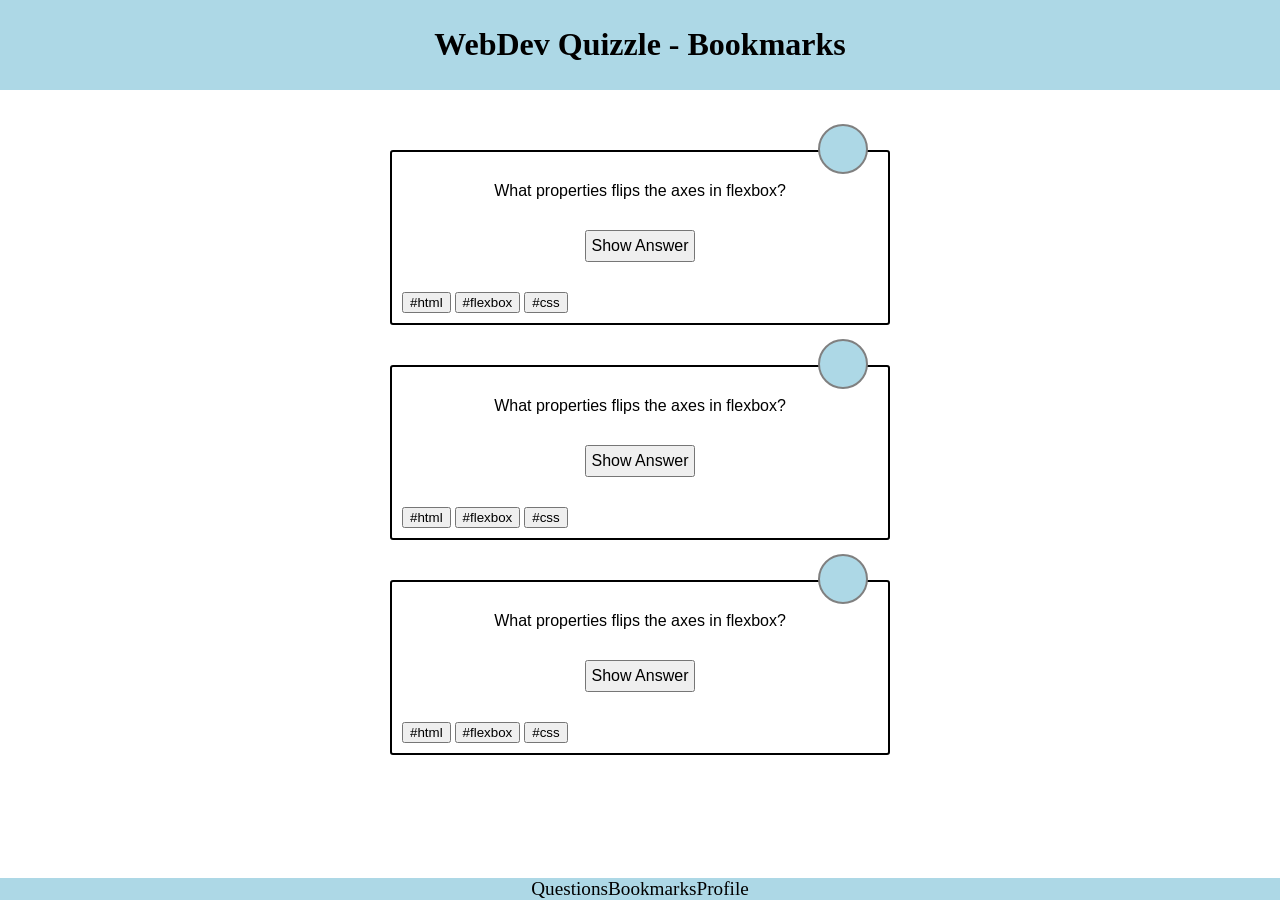
==== bookmark.html @ 0d22db04 "add navbar" ====
<!DOCTYPE html>
<html lang="en">
  <head>
    <meta charset="UTF-8" />
    <meta http-equiv="X-UA-Compatible" content="IE=edge" />
    <meta name="viewport" content="width=device-width, initial-scale=1.0" />
    <title>Quiz App! Bookmark</title>
    <link rel="stylesheet" href="style.css" />
  </head>
  <body>
    <header>
      <h1>WebDev Quizzle - Bookmarks</h1>
    </header>
    <main>
      <section class="card">
        <p class="question">What properties flips the axes in flexbox?</p>
        <div class="flex-container">
          <button class="answer-button">Show Answer</button>
        </div>
        <section class="tags">
          <button>#html</button>
          <button>#flexbox</button>
          <button>#css</button>
        </section>
        <div class="bookmark-icon"></div>
      </section>
      <section class="card">
        <p class="question">What properties flips the axes in flexbox?</p>
        <div class="flex-container">
          <button class="answer-button">Show Answer</button>
        </div>
        <section class="tags">
          <button>#html</button>
          <button>#flexbox</button>
          <button>#css</button>
        </section>
        <div class="bookmark-icon"></div>
      </section>
      <section class="card">
        <p class="question">What properties flips the axes in flexbox?</p>
        <div class="flex-container">
          <button class="answer-button">Show Answer</button>
        </div>
        <section class="tags">
          <button>#html</button>
          <button>#flexbox</button>
          <button>#css</button>
        </section>
        <div class="bookmark-icon"></div>
      </section>
    </main>
    <footer class="navigation">
      <a href="index.html">Questions</a>
      <a href="bookmark.html">Bookmarks</a>
      <a href="profile.html">Profile</a>
    </footer>
  </body>
</html>
---- style.css ----
*,
*::before,
*::after {
  box-sizing: border-box;
}
body {
  margin: 0;
  padding: 0;
  font-family: Cambria, Cochin, Georgia, Times, "Times New Roman", serif;
  padding-top: 110px;
}
a {
  text-decoration: none;
  color: black;
  font-size: 1.2rem;
}
h1,
h2 {
  text-align: center;
  padding: 5px;
}
header {
  background-color: lightblue;
  position: fixed;
  top: 0;
  right: 0;
  left: 0;
  z-index: 10;
}
.card {
  border: 2px solid black;
  border-radius: 3px;
  max-width: 500px;
  margin: 40px auto;
  position: relative;
}
.question {
  margin: 30px;
  font-family: Verdana, Geneva, Tahoma, sans-serif;
  text-align: center;
}
.answer-button {
  margin: 0 auto;
  text-align: center;
  margin-bottom: 20px;
  padding: 5px;
  font-size: 1rem;
}
.flex-container {
  display: flex;
}
.tags {
  margin: 10px;
}
.bookmark-icon {
  border: 2px solid gray;
  border-radius: 50%;
  background-color: lightblue;
  width: 50px;
  height: 50px;
  position: absolute;
  top: -28px;
  right: 20px;
 
}

.navigation {
  background-color: lightblue;
  display: flex;
  justify-content: center;
  position: fixed;
  bottom: 0;
  left: 0;
  right: 0;
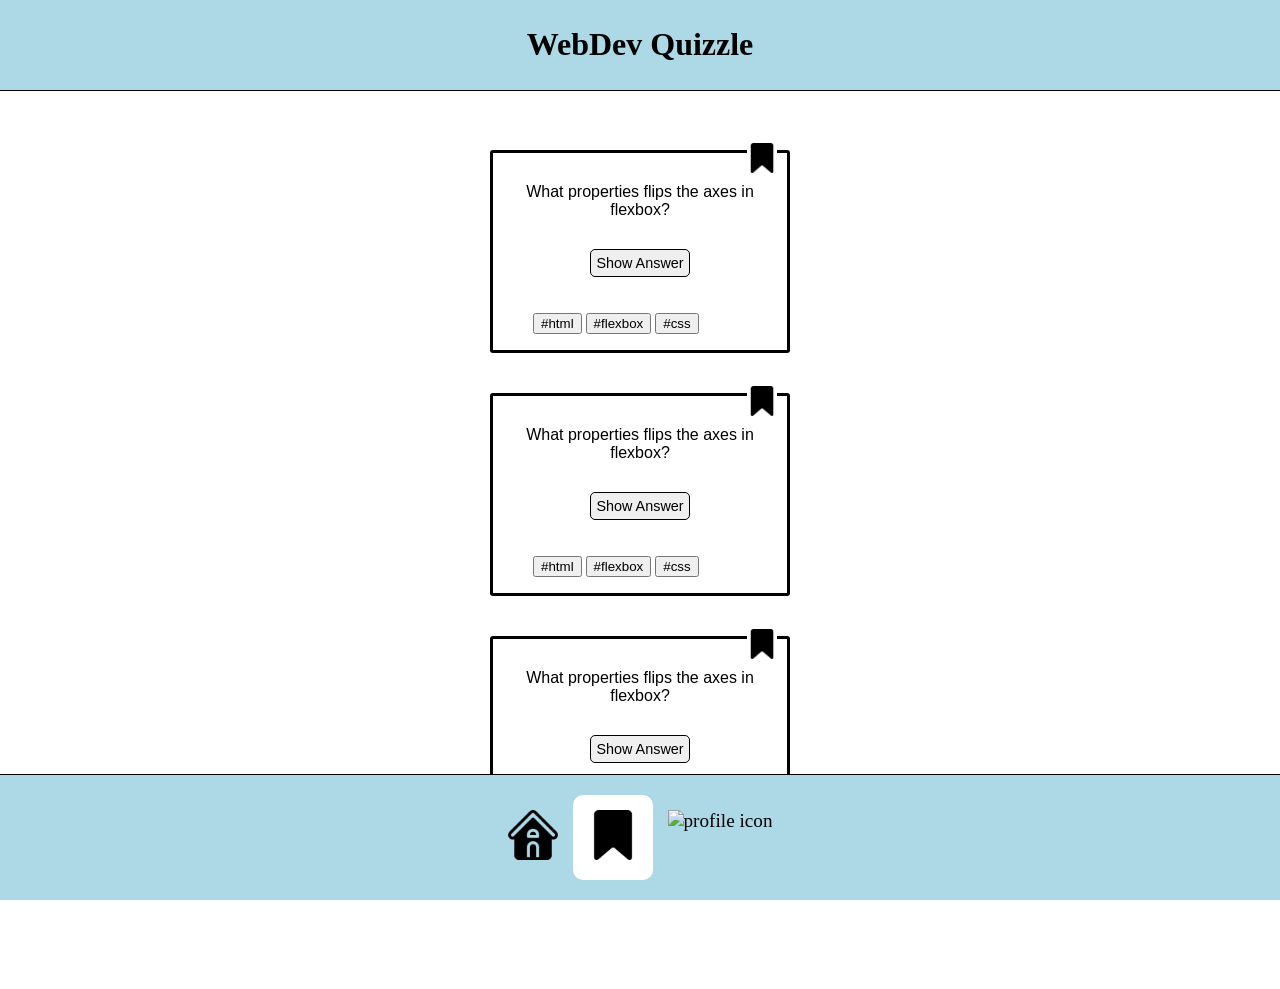
==== commit 3c81d216: "add styles and navbar" ====
--- a/bookmark.html
+++ b/bookmark.html
@@ -4,12 +4,12 @@
     <meta charset="UTF-8" />
     <meta http-equiv="X-UA-Compatible" content="IE=edge" />
     <meta name="viewport" content="width=device-width, initial-scale=1.0" />
-    <title>Quiz App! Bookmark</title>
+    <title>Quiz App!</title>
     <link rel="stylesheet" href="style.css" />
   </head>
   <body>
     <header>
-      <h1>WebDev Quizzle - Bookmarks</h1>
+      <h1>WebDev Quizzle</h1>
     </header>
     <main>
       <section class="card">
@@ -17,42 +17,60 @@
         <div class="flex-container">
           <button class="answer-button">Show Answer</button>
         </div>
-        <section class="tags">
+        <ul class="tags">
           <button>#html</button>
           <button>#flexbox</button>
           <button>#css</button>
-        </section>
-        <div class="bookmark-icon"></div>
+        </ul>
+        <img
+          alt="bookmark icon"
+          class="bookmark--icon"
+          src="icons/bookmark-black.png"
+        />
       </section>
       <section class="card">
         <p class="question">What properties flips the axes in flexbox?</p>
         <div class="flex-container">
           <button class="answer-button">Show Answer</button>
         </div>
-        <section class="tags">
+        <ul class="tags">
           <button>#html</button>
           <button>#flexbox</button>
           <button>#css</button>
-        </section>
-        <div class="bookmark-icon"></div>
+        </ul>
+        <img
+          alt="bookmark icon"
+          class="bookmark--icon"
+          src="icons/bookmark-black.png"
+        />
       </section>
       <section class="card">
         <p class="question">What properties flips the axes in flexbox?</p>
         <div class="flex-container">
           <button class="answer-button">Show Answer</button>
         </div>
-        <section class="tags">
+        <ul class="tags">
           <button>#html</button>
           <button>#flexbox</button>
           <button>#css</button>
-        </section>
-        <div class="bookmark-icon"></div>
+        </ul>
+        <img
+          alt="bookmark icon"
+          class="bookmark--icon"
+          src="icons/bookmark-black.png"
+        />
       </section>
     </main>
     <footer class="navigation">
-      <a href="index.html">Questions</a>
-      <a href="bookmark.html">Bookmarks</a>
-      <a href="profile.html">Profile</a>
+      <a aria-label="go to homepage" href="index.html"
+        ><img alt="home icon" src="icons/home.png"
+      /></a>
+      <a aria-label="go to bookmark site" class="active" href="bookmark.html"
+        ><img alt="bookmark icon" src="icons/bookmark-black.png"
+      /></a>
+      <a aria-label="go to profile site" href="profile.html"
+        ><img alt="profile icon" src="icons/user.png"
+      /></a>
     </footer>
   </body>
 </html>
--- a/style.css
+++ b/style.css
@@ -5,17 +5,15 @@
 }
 body {
   margin: 0;
-  padding: 0;
+  padding: 110px 0;
   font-family: Cambria, Cochin, Georgia, Times, "Times New Roman", serif;
-  padding-top: 110px;
 }
 a {
   text-decoration: none;
   color: black;
   font-size: 1.2rem;
 }
-h1,
-h2 {
+h1 {
   text-align: center;
   padding: 5px;
 }
@@ -26,11 +24,12 @@
   right: 0;
   left: 0;
   z-index: 10;
+  border-bottom: 1px solid black;
 }
 .card {
-  border: 2px solid black;
+  border: 3px solid black;
   border-radius: 3px;
-  max-width: 500px;
+  max-width: 300px;
   margin: 40px auto;
   position: relative;
 }
@@ -44,27 +43,31 @@
   text-align: center;
   margin-bottom: 20px;
   padding: 5px;
-  font-size: 1rem;
+  font-size: 0.9rem;
+  border-radius: 5px;
+  border: 1px solid;
+}
+.answer-button:hover {
+  cursor: pointer;
 }
 .flex-container {
   display: flex;
 }
-.tags {
-  margin: 10px;
+
+.bookmark--icon {
+  width: 30px;
+  position: absolute;
+  top: -10px;
+  right: 10px;
+  background-color: white;
 }
-.bookmark-icon {
-  border: 2px solid gray;
-  border-radius: 50%;
-  background-color: lightblue;
-  width: 50px;
-  height: 50px;
-  position: absolute;
-  top: -28px;
-  right: 20px;
- 
+.bookmark--icon:hover {
+  cursor: pointer;
 }
 
 .navigation {
+  border-top: 1px solid black;
+  padding: 20px;
   background-color: lightblue;
   display: flex;
   justify-content: center;
@@ -72,3 +75,14 @@
   bottom: 0;
   left: 0;
   right: 0;
+}
+.navigation a {
+  padding: 15px;
+}
+footer img {
+  width: 50px;
+}
+.active {
+  background-color: white;
+  border-radius: 10px;
+}
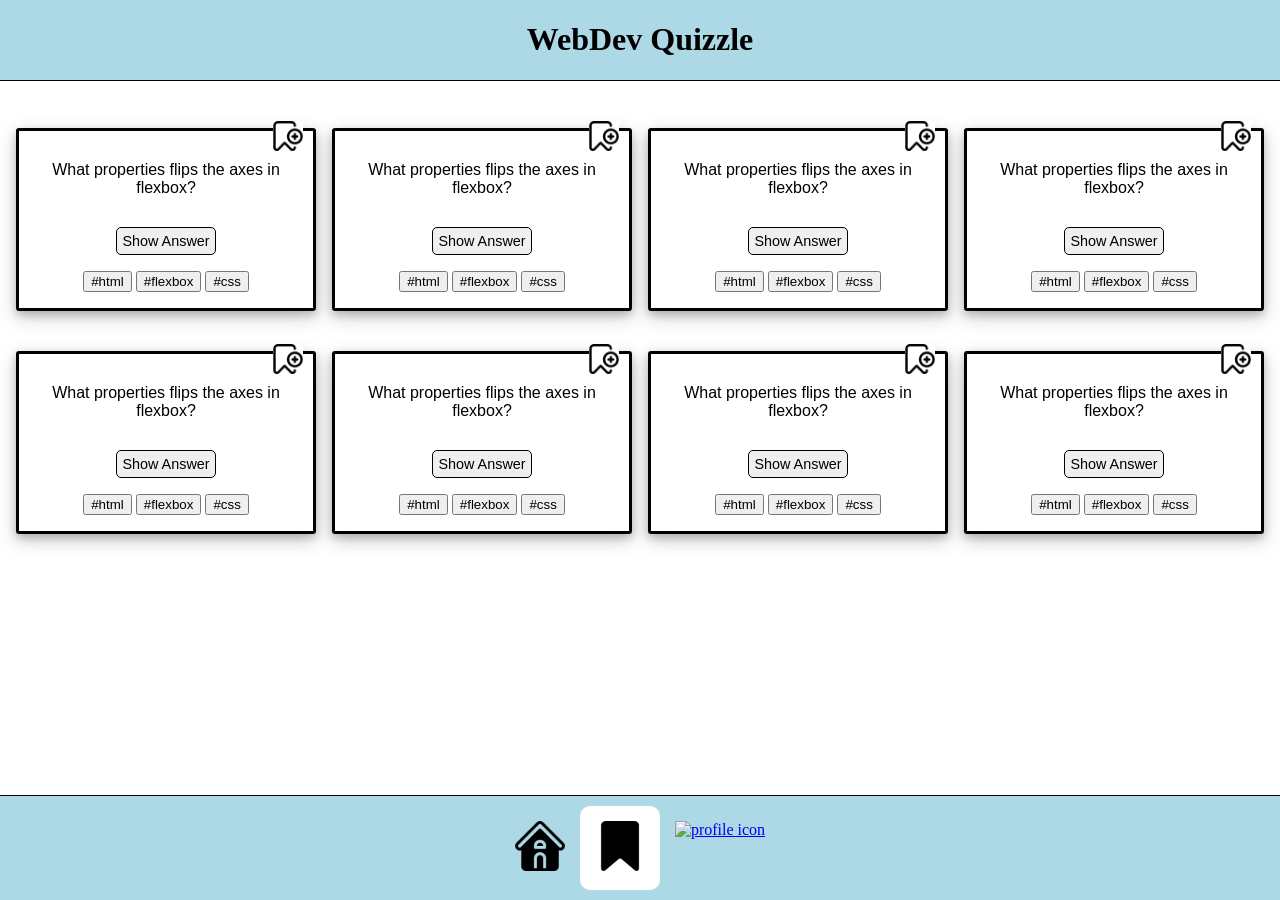
==== commit 523f363d: "add bem" ====
--- a/bookmark.html
+++ b/bookmark.html
@@ -8,68 +8,161 @@
     <link rel="stylesheet" href="style.css" />
   </head>
   <body>
-    <header>
+    <header class="header">
       <h1>WebDev Quizzle</h1>
     </header>
-    <main>
+    <main class="main">
+
       <section class="card">
-        <p class="question">What properties flips the axes in flexbox?</p>
-        <div class="flex-container">
-          <button class="answer-button">Show Answer</button>
-        </div>
-        <ul class="tags">
-          <button>#html</button>
-          <button>#flexbox</button>
-          <button>#css</button>
+        <p class="card__question">What properties flips the axes in flexbox?</p>
+        <button class="card__answer-button">Show Answer</button>
+        <ul class="card__tag-list">
+          <li class="card__list-item"><button>#html</button></li>
+          <li class="card__list-item"><button>#flexbox</button></li>
+          <li class="card__list-item"><button>#css</button></li>
         </ul>
-        <img
+        <input
+          type="image"
           alt="bookmark icon"
-          class="bookmark--icon"
-          src="icons/bookmark-black.png"
+          class="card__bookmark-icon"
+          src="icons/bookmark.png"
         />
       </section>
+
       <section class="card">
-        <p class="question">What properties flips the axes in flexbox?</p>
-        <div class="flex-container">
-          <button class="answer-button">Show Answer</button>
-        </div>
-        <ul class="tags">
-          <button>#html</button>
-          <button>#flexbox</button>
-          <button>#css</button>
+        <p class="card__question">What properties flips the axes in flexbox?</p>
+        <button class="card__answer-button">Show Answer</button>
+        <ul class="card__tag-list">
+          <li class="card__list-item"><button>#html</button></li>
+          <li class="card__list-item"><button>#flexbox</button></li>
+          <li class="card__list-item"><button>#css</button></li>
         </ul>
-        <img
+        <input
+          type="image"
           alt="bookmark icon"
-          class="bookmark--icon"
-          src="icons/bookmark-black.png"
+          class="card__bookmark-icon"
+          src="icons/bookmark.png"
         />
       </section>
+
       <section class="card">
-        <p class="question">What properties flips the axes in flexbox?</p>
-        <div class="flex-container">
-          <button class="answer-button">Show Answer</button>
-        </div>
-        <ul class="tags">
-          <button>#html</button>
-          <button>#flexbox</button>
-          <button>#css</button>
+        <p class="card__question">What properties flips the axes in flexbox?</p>
+        <button class="card__answer-button">Show Answer</button>
+        <ul class="card__tag-list">
+          <li class="card__list-item"><button>#html</button></li>
+          <li class="card__list-item"><button>#flexbox</button></li>
+          <li class="card__list-item"><button>#css</button></li>
         </ul>
-        <img
+        <input
+          type="image"
           alt="bookmark icon"
-          class="bookmark--icon"
-          src="icons/bookmark-black.png"
+          class="card__bookmark-icon"
+          src="icons/bookmark.png"
+        />
+      </section>
+
+      <section class="card">
+        <p class="card__question">What properties flips the axes in flexbox?</p>
+        <button class="card__answer-button">Show Answer</button>
+        <ul class="card__tag-list">
+          <li class="card__list-item"><button>#html</button></li>
+          <li class="card__list-item"><button>#flexbox</button></li>
+          <li class="card__list-item"><button>#css</button></li>
+        </ul>
+        <input
+          type="image"
+          alt="bookmark icon"
+          class="card__bookmark-icon"
+          src="icons/bookmark.png"
+        />
+      </section>
+
+      <section class="card">
+        <p class="card__question">What properties flips the axes in flexbox?</p>
+        <button class="card__answer-button">Show Answer</button>
+        <ul class="card__tag-list">
+          <li class="card__list-item"><button>#html</button></li>
+          <li class="card__list-item"><button>#flexbox</button></li>
+          <li class="card__list-item"><button>#css</button></li>
+        </ul>
+        <input
+          type="image"
+          alt="bookmark icon"
+          class="card__bookmark-icon"
+          src="icons/bookmark.png"
+        />
+      </section>
+
+      <section class="card">
+        <p class="card__question">What properties flips the axes in flexbox?</p>
+        <button class="card__answer-button">Show Answer</button>
+        <ul class="card__tag-list">
+          <li class="card__list-item"><button>#html</button></li>
+          <li class="card__list-item"><button>#flexbox</button></li>
+          <li class="card__list-item"><button>#css</button></li>
+        </ul>
+        <input
+          type="image"
+          alt="bookmark icon"
+          class="card__bookmark-icon"
+          src="icons/bookmark.png"
+        />
+      </section>
+
+      <section class="card">
+        <p class="card__question">What properties flips the axes in flexbox?</p>
+        <button class="card__answer-button">Show Answer</button>
+        <ul class="card__tag-list">
+          <li class="card__list-item"><button>#html</button></li>
+          <li class="card__list-item"><button>#flexbox</button></li>
+          <li class="card__list-item"><button>#css</button></li>
+        </ul>
+        <input
+          type="image"
+          alt="bookmark icon"
+          class="card__bookmark-icon"
+          src="icons/bookmark.png"
+        />
+      </section>
+
+      <section class="card">
+        <p class="card__question">What properties flips the axes in flexbox?</p>
+        <button class="card__answer-button">Show Answer</button>
+        <ul class="card__tag-list">
+          <li class="card__list-item"><button>#html</button></li>
+          <li class="card__list-item"><button>#flexbox</button></li>
+          <li class="card__list-item"><button>#css</button></li>
+        </ul>
+        <input
+          type="image"
+          alt="bookmark icon"
+          class="card__bookmark-icon"
+          src="icons/bookmark.png"
         />
       </section>
     </main>
-    <footer class="navigation">
-      <a aria-label="go to homepage" href="index.html"
-        ><img alt="home icon" src="icons/home.png"
+
+    <footer class="footer">
+      <a
+        href="index.html"
+        class="footer__link"
+        aria-label="go to homepage"
+        ><img class="footer__image" alt="home icon" src="icons/home.png"
       /></a>
-      <a aria-label="go to bookmark site" class="active" href="bookmark.html"
-        ><img alt="bookmark icon" src="icons/bookmark-black.png"
+      <a
+        href="bookmark.html"
+        class="active footer__link"
+        aria-label="go to bookmark site"
+        ><img
+          class="footer__image"
+          alt="bookmark icon"
+          src="icons/bookmark-black.png"
       /></a>
-      <a aria-label="go to profile site" href="profile.html"
-        ><img alt="profile icon" src="icons/user.png"
+      <a
+        href="profile.html"
+        class="footer__link"
+        aria-label="go to profile site"
+        ><img class="footer__image" alt="profile icon" src="icons/user.png"
       /></a>
     </footer>
   </body>
--- a/style.css
+++ b/style.css
@@ -1,86 +1,26 @@
+@import url(components/card.css);
+@import url(components/header.css);
+@import url(components/footer.css);
+
 *,
 *::before,
 *::after {
   box-sizing: border-box;
 }
+:root {
+  --bg-colorHeaderFooter: lightblue;
+}
 body {
-  margin: 0;
-  padding: 110px 0;
+  padding-top: 100px;
+  padding-bottom: 110px;
   font-family: Cambria, Cochin, Georgia, Times, "Times New Roman", serif;
-}
-a {
-  text-decoration: none;
-  color: black;
-  font-size: 1.2rem;
 }
 h1 {
   text-align: center;
-  padding: 5px;
 }
-header {
-  background-color: lightblue;
-  position: fixed;
-  top: 0;
-  right: 0;
-  left: 0;
-  z-index: 10;
-  border-bottom: 1px solid black;
-}
-.card {
-  border: 3px solid black;
-  border-radius: 3px;
-  max-width: 300px;
-  margin: 40px auto;
-  position: relative;
-}
-.question {
-  margin: 30px;
-  font-family: Verdana, Geneva, Tahoma, sans-serif;
-  text-align: center;
-}
-.answer-button {
-  margin: 0 auto;
-  text-align: center;
-  margin-bottom: 20px;
-  padding: 5px;
-  font-size: 0.9rem;
-  border-radius: 5px;
-  border: 1px solid;
-}
-.answer-button:hover {
-  cursor: pointer;
-}
-.flex-container {
+.main {
   display: flex;
-}
-
-.bookmark--icon {
-  width: 30px;
-  position: absolute;
-  top: -10px;
-  right: 10px;
-  background-color: white;
-}
-.bookmark--icon:hover {
-  cursor: pointer;
-}
-
-.navigation {
-  border-top: 1px solid black;
-  padding: 20px;
-  background-color: lightblue;
-  display: flex;
-  justify-content: center;
-  position: fixed;
-  bottom: 0;
-  left: 0;
-  right: 0;
-}
-.navigation a {
-  padding: 15px;
-}
-footer img {
-  width: 50px;
+  flex-flow: row wrap;
 }
 .active {
   background-color: white;
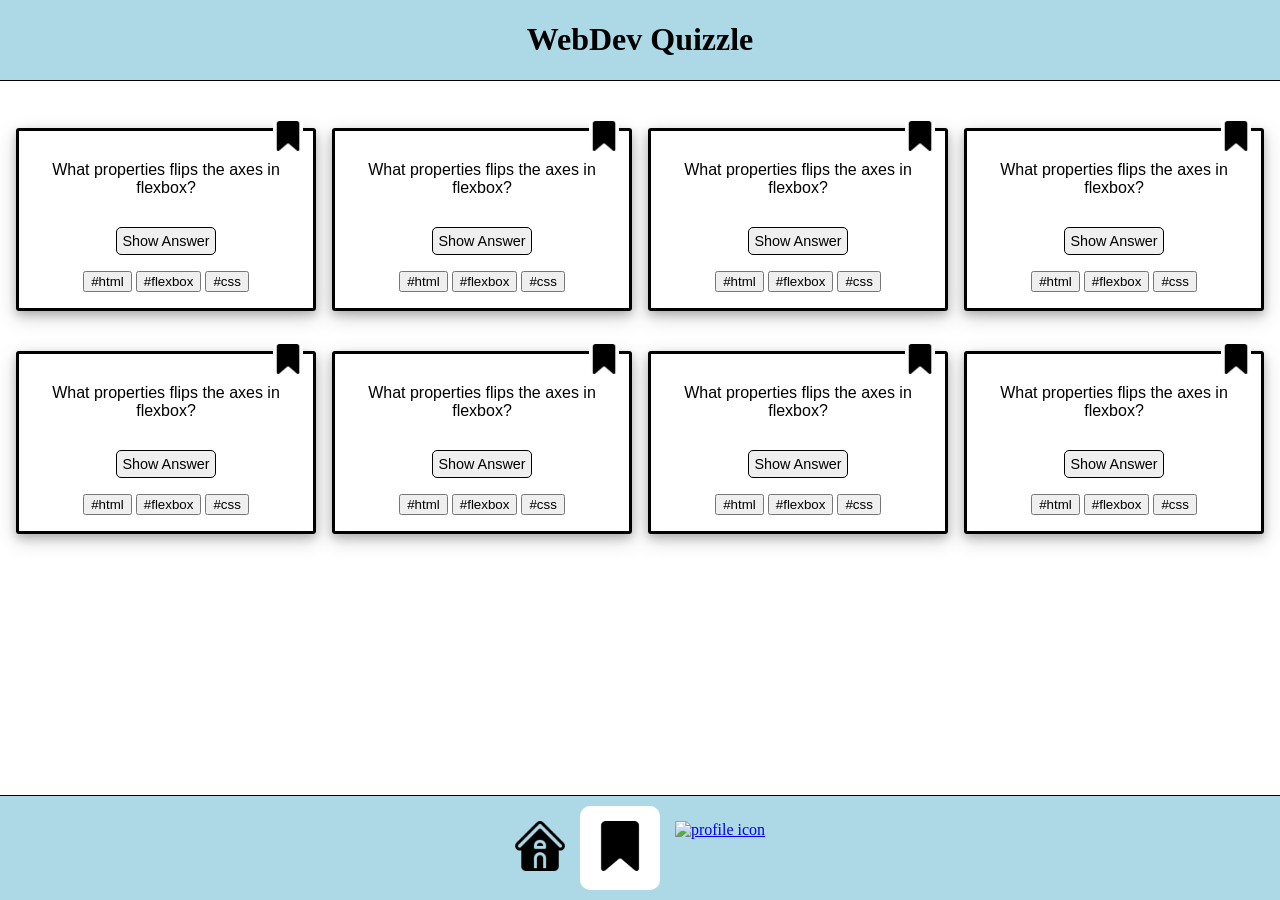
==== commit dca52ce9: "change bookmark-icon to black" ====
--- a/bookmark.html
+++ b/bookmark.html
@@ -25,7 +25,7 @@
           type="image"
           alt="bookmark icon"
           class="card__bookmark-icon"
-          src="icons/bookmark.png"
+          src="icons/bookmark-black.png"
         />
       </section>
 
@@ -41,7 +41,7 @@
           type="image"
           alt="bookmark icon"
           class="card__bookmark-icon"
-          src="icons/bookmark.png"
+          src="icons/bookmark-black.png"
         />
       </section>
 
@@ -57,7 +57,7 @@
           type="image"
           alt="bookmark icon"
           class="card__bookmark-icon"
-          src="icons/bookmark.png"
+          src="icons/bookmark-black.png"
         />
       </section>
 
@@ -73,7 +73,7 @@
           type="image"
           alt="bookmark icon"
           class="card__bookmark-icon"
-          src="icons/bookmark.png"
+          src="icons/bookmark-black.png"
         />
       </section>
 
@@ -89,7 +89,7 @@
           type="image"
           alt="bookmark icon"
           class="card__bookmark-icon"
-          src="icons/bookmark.png"
+          src="icons/bookmark-black.png"
         />
       </section>
 
@@ -105,7 +105,7 @@
           type="image"
           alt="bookmark icon"
           class="card__bookmark-icon"
-          src="icons/bookmark.png"
+          src="icons/bookmark-black.png"
         />
       </section>
 
@@ -121,7 +121,7 @@
           type="image"
           alt="bookmark icon"
           class="card__bookmark-icon"
-          src="icons/bookmark.png"
+          src="icons/bookmark-black.png"
         />
       </section>
 
@@ -137,7 +137,7 @@
           type="image"
           alt="bookmark icon"
           class="card__bookmark-icon"
-          src="icons/bookmark.png"
+          src="icons/bookmark-black.png"
         />
       </section>
     </main>
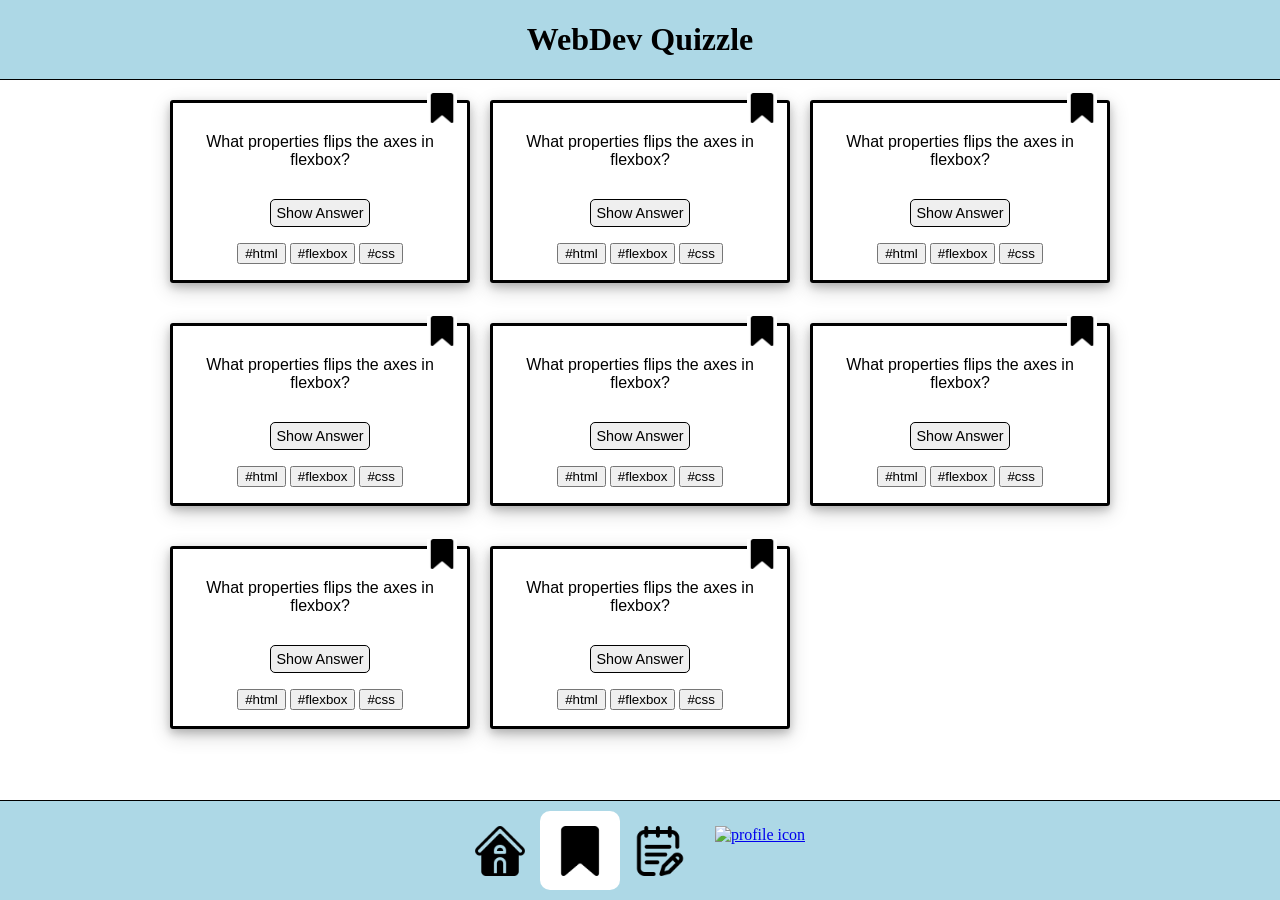
==== commit c3f04530: "add form, add animation, add Eventlistener, add create Card" ====
--- a/bookmark.html
+++ b/bookmark.html
@@ -7,11 +7,11 @@
     <title>Quiz App!</title>
     <link rel="stylesheet" href="style.css" />
   </head>
-  <body>
+  <body class="container">
     <header class="header">
       <h1>WebDev Quizzle</h1>
     </header>
-    <main class="main">
+    <main class="main grid-container">
 
       <section class="card">
         <p class="card__question">What properties flips the axes in flexbox?</p>
@@ -147,16 +147,28 @@
         href="index.html"
         class="footer__link"
         aria-label="go to homepage"
-        ><img class="footer__image" alt="home icon" src="icons/home.png"
+        ><img 
+          class="footer__image" 
+          alt="home icon" 
+          src="icons/home.png"
       /></a>
       <a
         href="bookmark.html"
-        class="active footer__link"
+        class="footer__link footer--active "
         aria-label="go to bookmark site"
         ><img
           class="footer__image"
           alt="bookmark icon"
           src="icons/bookmark-black.png"
+      /></a>
+      <a
+        href="form.html"
+        class="footer__link"
+        aria-label="go to create cards site"
+        ><img
+          class="footer__image"
+          alt="create card icon"
+          src="icons/notes.png"
       /></a>
       <a
         href="profile.html"
--- a/style.css
+++ b/style.css
@@ -1,6 +1,7 @@
 @import url(components/card.css);
 @import url(components/header.css);
 @import url(components/footer.css);
+@import url(components/form.css);
 
 *,
 *::before,
@@ -11,18 +12,44 @@
   --bg-colorHeaderFooter: lightblue;
 }
 body {
-  padding-top: 100px;
-  padding-bottom: 110px;
+  margin: 0;
   font-family: Cambria, Cochin, Georgia, Times, "Times New Roman", serif;
 }
-h1 {
-  text-align: center;
+.container {
+  display: grid; /* Die Hauptseite hat ein Grid-Layout: 1 Spalte, 3 Zeilen */
+  grid-template-rows: 80px 1fr 100px; /* Die erste Zeile ist 80px hoch, die letzte auch, der Rest geht in die Mitte */
+  height: 100vh; /* Der Container, d.h. der Body, ist nur so hoch wie der Viewport */
 }
+
 .main {
-  display: flex;
+  margin: 0 auto;
+  width: 100%;
+  overflow: auto;
+  /* display: flex;
   flex-flow: row wrap;
+  justify-content: flex-start;
+  align-content: flex-start;
+  overflow: auto; Alles was überläuft ist über scrollen erreichbar */
 }
-.active {
-  background-color: white;
-  border-radius: 10px;
+.grid-container {
+  display: grid;
+  grid-template-columns: 320px;
+  justify-content: center;
+  align-content: start;
 }
+
+@media (min-width: 600px) {
+  .grid-container {
+    grid-template-columns: 320px 320px;
+  }
+}
+
+@media (min-width: 970px) {
+  .grid-container {
+    grid-template-columns: 320px 320px 320px;
+  }
+}
+
+
+
+
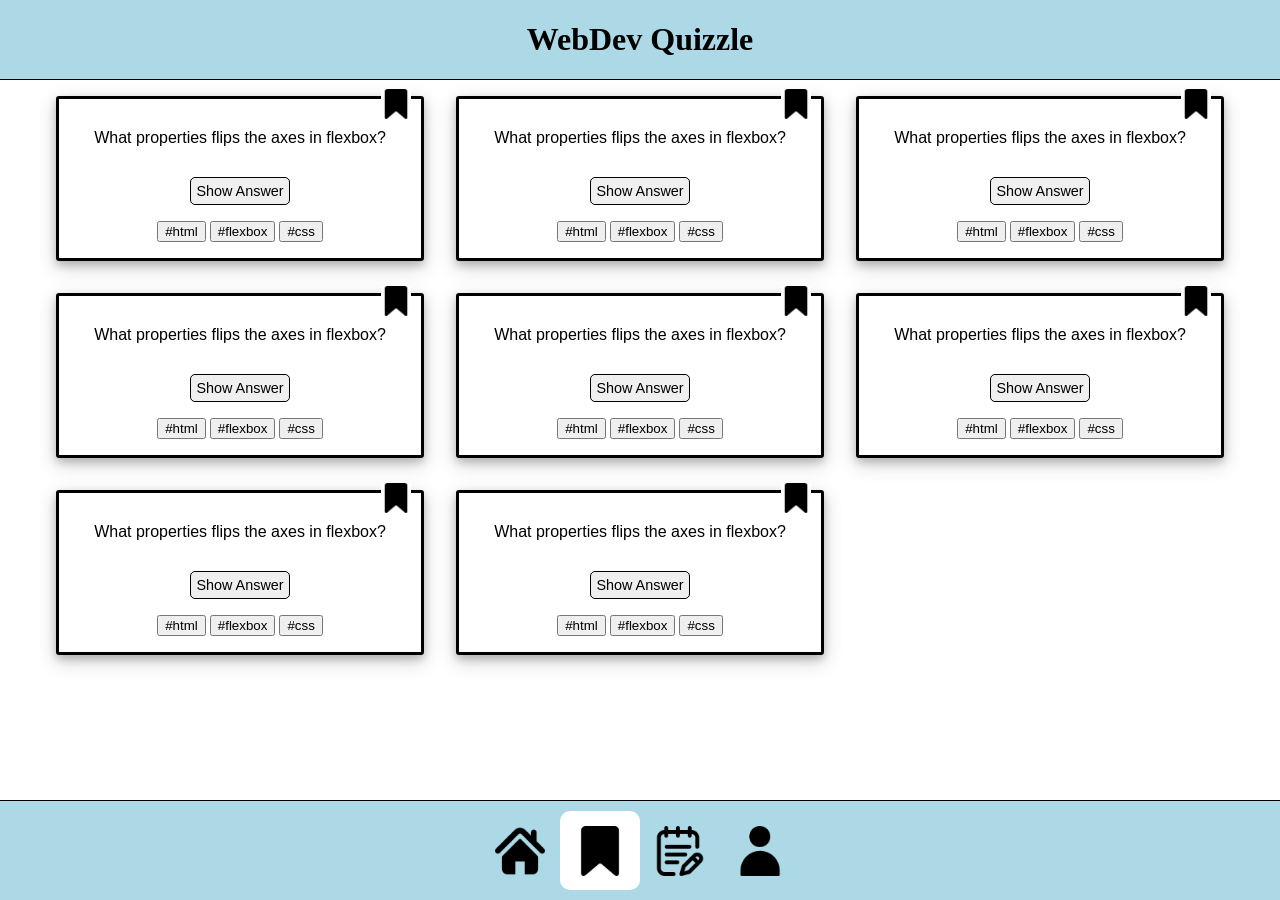
==== commit 8491ac0a: "change Icons to 64px" ====
--- a/bookmark.html
+++ b/bookmark.html
@@ -150,7 +150,7 @@
         ><img 
           class="footer__image" 
           alt="home icon" 
-          src="icons/home.png"
+          src="icons/navHomeIcon-64.png"
       /></a>
       <a
         href="bookmark.html"
@@ -159,7 +159,7 @@
         ><img
           class="footer__image"
           alt="bookmark icon"
-          src="icons/bookmark-black.png"
+          src="icons/navBookmarkIcon-64.png"
       /></a>
       <a
         href="form.html"
@@ -168,13 +168,13 @@
         ><img
           class="footer__image"
           alt="create card icon"
-          src="icons/notes.png"
+          src="icons/navCreateCardIcon-64.png"
       /></a>
       <a
         href="profile.html"
         class="footer__link"
         aria-label="go to profile site"
-        ><img class="footer__image" alt="profile icon" src="icons/user.png"
+        ><img class="footer__image" alt="profile icon" src="icons/navProfileIcon-64.png"
       /></a>
     </footer>
   </body>
--- a/style.css
+++ b/style.css
@@ -25,31 +25,23 @@
   margin: 0 auto;
   width: 100%;
   overflow: auto;
-  /* display: flex;
-  flex-flow: row wrap;
-  justify-content: flex-start;
-  align-content: flex-start;
-  overflow: auto; Alles was überläuft ist über scrollen erreichbar */
 }
 .grid-container {
   display: grid;
-  grid-template-columns: 320px;
+  grid-template-columns: 1fr;
   justify-content: center;
   align-content: start;
 }
 
-@media (min-width: 600px) {
+@media (min-width: 680px) {
   .grid-container {
-    grid-template-columns: 320px 320px;
+    grid-template-columns: 1fr 1fr;
   }
 }
 
-@media (min-width: 970px) {
+@media (min-width: 1000px) {
   .grid-container {
-    grid-template-columns: 320px 320px 320px;
+    max-width: 1200px;
+    grid-template-columns: 1fr 1fr 1fr;
   }
 }
-
-
-
-
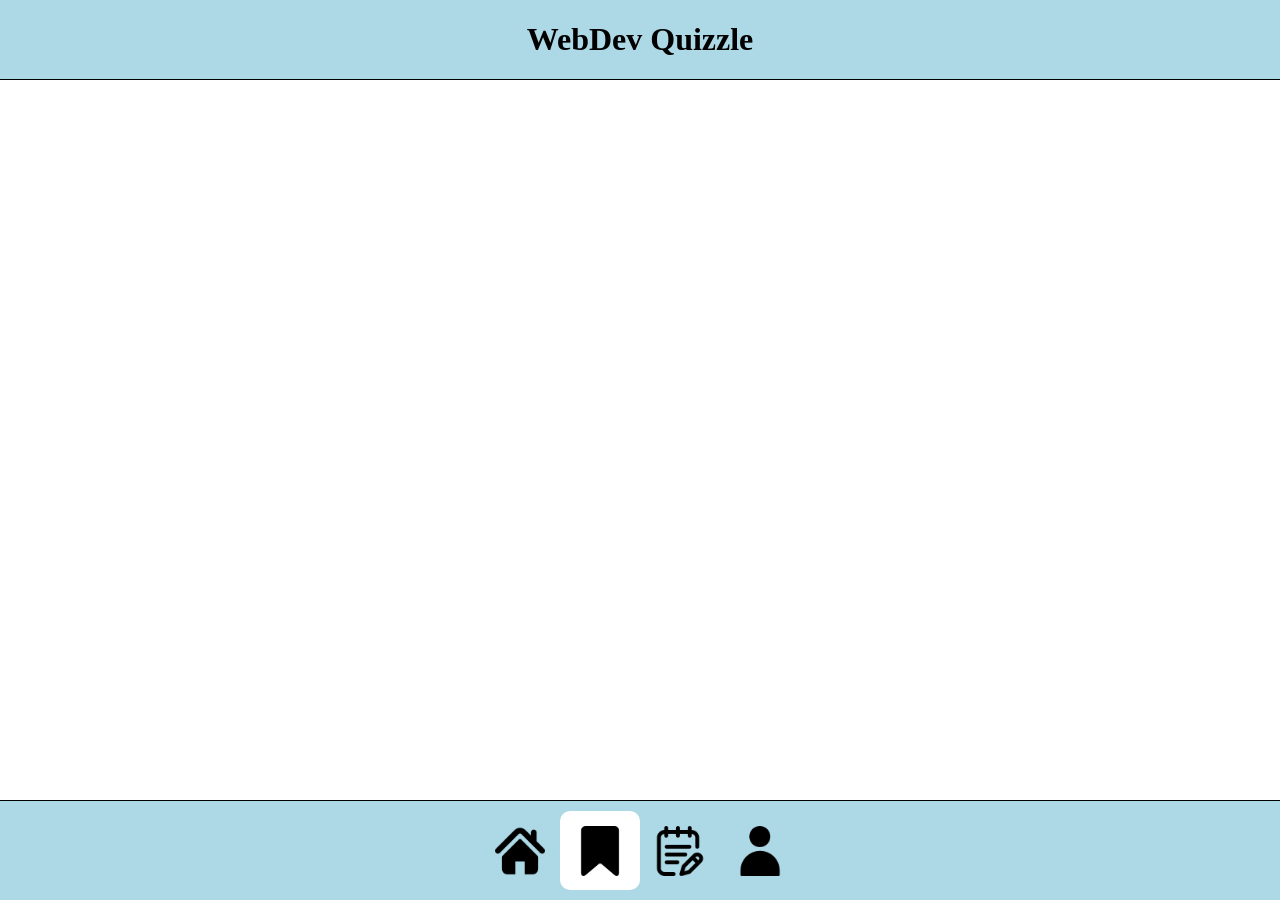
==== commit 6d0db173: "change html add localStorage" ====
--- a/bookmark.html
+++ b/bookmark.html
@@ -6,155 +6,26 @@
     <meta name="viewport" content="width=device-width, initial-scale=1.0" />
     <title>Quiz App!</title>
     <link rel="stylesheet" href="style.css" />
+    <script type="module" src="js/bookmark.js" defer></script>
   </head>
   <body class="container">
     <header class="header">
       <h1>WebDev Quizzle</h1>
     </header>
-    <main class="main grid-container">
-
-      <section class="card">
-        <p class="card__question">What properties flips the axes in flexbox?</p>
-        <button class="card__answer-button">Show Answer</button>
-        <ul class="card__tag-list">
-          <li class="card__list-item"><button>#html</button></li>
-          <li class="card__list-item"><button>#flexbox</button></li>
-          <li class="card__list-item"><button>#css</button></li>
-        </ul>
-        <input
-          type="image"
-          alt="bookmark icon"
-          class="card__bookmark-icon"
-          src="icons/bookmark-black.png"
-        />
-      </section>
-
-      <section class="card">
-        <p class="card__question">What properties flips the axes in flexbox?</p>
-        <button class="card__answer-button">Show Answer</button>
-        <ul class="card__tag-list">
-          <li class="card__list-item"><button>#html</button></li>
-          <li class="card__list-item"><button>#flexbox</button></li>
-          <li class="card__list-item"><button>#css</button></li>
-        </ul>
-        <input
-          type="image"
-          alt="bookmark icon"
-          class="card__bookmark-icon"
-          src="icons/bookmark-black.png"
-        />
-      </section>
-
-      <section class="card">
-        <p class="card__question">What properties flips the axes in flexbox?</p>
-        <button class="card__answer-button">Show Answer</button>
-        <ul class="card__tag-list">
-          <li class="card__list-item"><button>#html</button></li>
-          <li class="card__list-item"><button>#flexbox</button></li>
-          <li class="card__list-item"><button>#css</button></li>
-        </ul>
-        <input
-          type="image"
-          alt="bookmark icon"
-          class="card__bookmark-icon"
-          src="icons/bookmark-black.png"
-        />
-      </section>
-
-      <section class="card">
-        <p class="card__question">What properties flips the axes in flexbox?</p>
-        <button class="card__answer-button">Show Answer</button>
-        <ul class="card__tag-list">
-          <li class="card__list-item"><button>#html</button></li>
-          <li class="card__list-item"><button>#flexbox</button></li>
-          <li class="card__list-item"><button>#css</button></li>
-        </ul>
-        <input
-          type="image"
-          alt="bookmark icon"
-          class="card__bookmark-icon"
-          src="icons/bookmark-black.png"
-        />
-      </section>
-
-      <section class="card">
-        <p class="card__question">What properties flips the axes in flexbox?</p>
-        <button class="card__answer-button">Show Answer</button>
-        <ul class="card__tag-list">
-          <li class="card__list-item"><button>#html</button></li>
-          <li class="card__list-item"><button>#flexbox</button></li>
-          <li class="card__list-item"><button>#css</button></li>
-        </ul>
-        <input
-          type="image"
-          alt="bookmark icon"
-          class="card__bookmark-icon"
-          src="icons/bookmark-black.png"
-        />
-      </section>
-
-      <section class="card">
-        <p class="card__question">What properties flips the axes in flexbox?</p>
-        <button class="card__answer-button">Show Answer</button>
-        <ul class="card__tag-list">
-          <li class="card__list-item"><button>#html</button></li>
-          <li class="card__list-item"><button>#flexbox</button></li>
-          <li class="card__list-item"><button>#css</button></li>
-        </ul>
-        <input
-          type="image"
-          alt="bookmark icon"
-          class="card__bookmark-icon"
-          src="icons/bookmark-black.png"
-        />
-      </section>
-
-      <section class="card">
-        <p class="card__question">What properties flips the axes in flexbox?</p>
-        <button class="card__answer-button">Show Answer</button>
-        <ul class="card__tag-list">
-          <li class="card__list-item"><button>#html</button></li>
-          <li class="card__list-item"><button>#flexbox</button></li>
-          <li class="card__list-item"><button>#css</button></li>
-        </ul>
-        <input
-          type="image"
-          alt="bookmark icon"
-          class="card__bookmark-icon"
-          src="icons/bookmark-black.png"
-        />
-      </section>
-
-      <section class="card">
-        <p class="card__question">What properties flips the axes in flexbox?</p>
-        <button class="card__answer-button">Show Answer</button>
-        <ul class="card__tag-list">
-          <li class="card__list-item"><button>#html</button></li>
-          <li class="card__list-item"><button>#flexbox</button></li>
-          <li class="card__list-item"><button>#css</button></li>
-        </ul>
-        <input
-          type="image"
-          alt="bookmark icon"
-          class="card__bookmark-icon"
-          src="icons/bookmark-black.png"
-        />
-      </section>
+    <main class="main" data-js="main">
+      <ul class="card__list grid-container" data-js="card-list"></ul>
     </main>
 
     <footer class="footer">
-      <a
-        href="index.html"
-        class="footer__link"
-        aria-label="go to homepage"
-        ><img 
-          class="footer__image" 
-          alt="home icon" 
+      <a href="index.html" class="footer__link" aria-label="go to homepage"
+        ><img
+          class="footer__image"
+          alt="home icon"
           src="icons/navHomeIcon-64.png"
       /></a>
       <a
         href="bookmark.html"
-        class="footer__link footer--active "
+        class="footer__link footer--active"
         aria-label="go to bookmark site"
         ><img
           class="footer__image"
@@ -174,7 +45,10 @@
         href="profile.html"
         class="footer__link"
         aria-label="go to profile site"
-        ><img class="footer__image" alt="profile icon" src="icons/navProfileIcon-64.png"
+        ><img
+          class="footer__image"
+          alt="profile icon"
+          src="icons/navProfileIcon-64.png"
       /></a>
     </footer>
   </body>
--- a/style.css
+++ b/style.css
@@ -1,7 +1,7 @@
-@import url(components/card.css);
-@import url(components/header.css);
-@import url(components/footer.css);
-@import url(components/form.css);
+@import url(components/card/card.css);
+@import url(components/header/header.css);
+@import url(components/footer/footer.css);
+@import url(components/form/form.css);
 
 *,
 *::before,
@@ -42,6 +42,7 @@
 @media (min-width: 1000px) {
   .grid-container {
     max-width: 1200px;
+    margin: 0 auto;
     grid-template-columns: 1fr 1fr 1fr;
   }
 }
